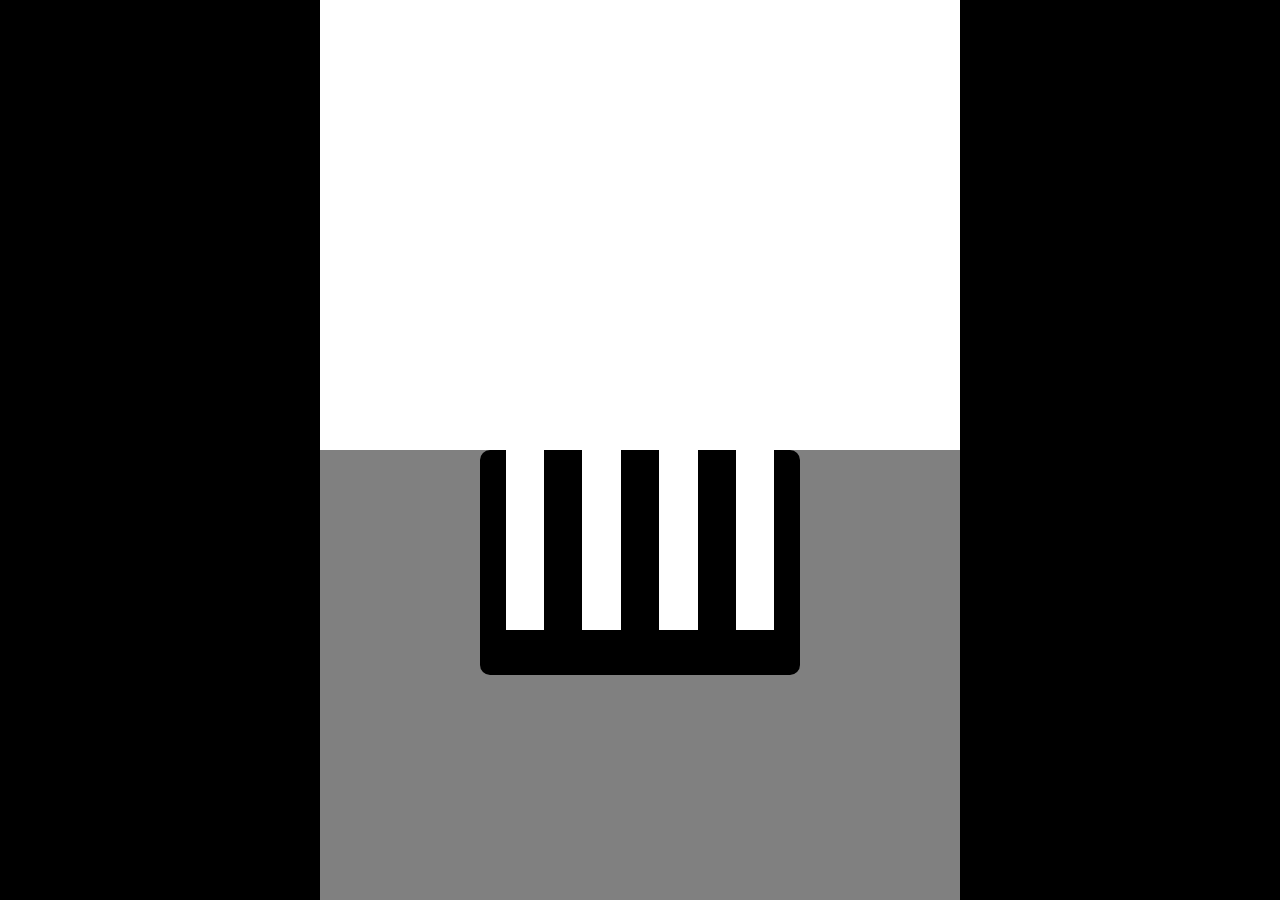
==== index.html @ 57bb1394 "Initial commit" ====
<!DOCTYPE html>
<html lang="ja">

<head>
    <meta charset="utf-8">
    <meta http-equiv="X-UA-Compatible" content="IE=edge">
    <meta name="viewport" content="width=device-width, initial-scale=1">
    <title>テスト</title>
    <link rel="stylesheet" type="text/css" href="main.css">
    
</head>

<body>
    <div id="box">
        <div id="a1"></div> 
        <div id="a2">
            <div id="board">
                <div class="space_side"></div>
                <div class="output" id="output0"></div>
                <div class="space_interval"></div>
                <div class="output" id="output0"></div>
                <div class="space_interval"></div>
                <div class="output" id="output0"></div>
                <div class="space_interval"></div>
                <div class="output" id="output0"></div>
                <div class="space_side"></div>
            </div>
        </div>
        </div>
</body>
</html>
<script src="main.js"></script>
---- main.css ----
body {
    margin: 0;
    padding: 0;
  }
 
  #box {
    width: 100%;
    height: 100vh;
    background:black;
    font-size: 100px;
    /*display: flex;
    /*align-items: center; /* 縦方向中央揃え */
    /*justify-content: center; /* 横方向中央揃え */
    /*flex-direction: column;*/
  }
  #a1{
      background: white;
      width: 50%;
      height:50%;
      margin: 0 auto;
  }
  #a2{
    background: gray;
    width: 50%;
    height:50%;
    margin: 0 auto 0 auto;
    }
  #board{
      background: black;
      width:50%;
/*
padding-top: 25%;
*/
      height: 50%;
      margin: 0px auto 0 auto;
      border-radius: 10px 10px 10px 10px;
      
      }

  .space_side{
      width: 8%;
      height: 10%;
      float:left;
  }
  .output{
      background: white;
      width: 12%;
      height: 80%;
      float:left;
    }
  .space_interval{
      width: 12%;
      height: 10%;
      float:left;
    }
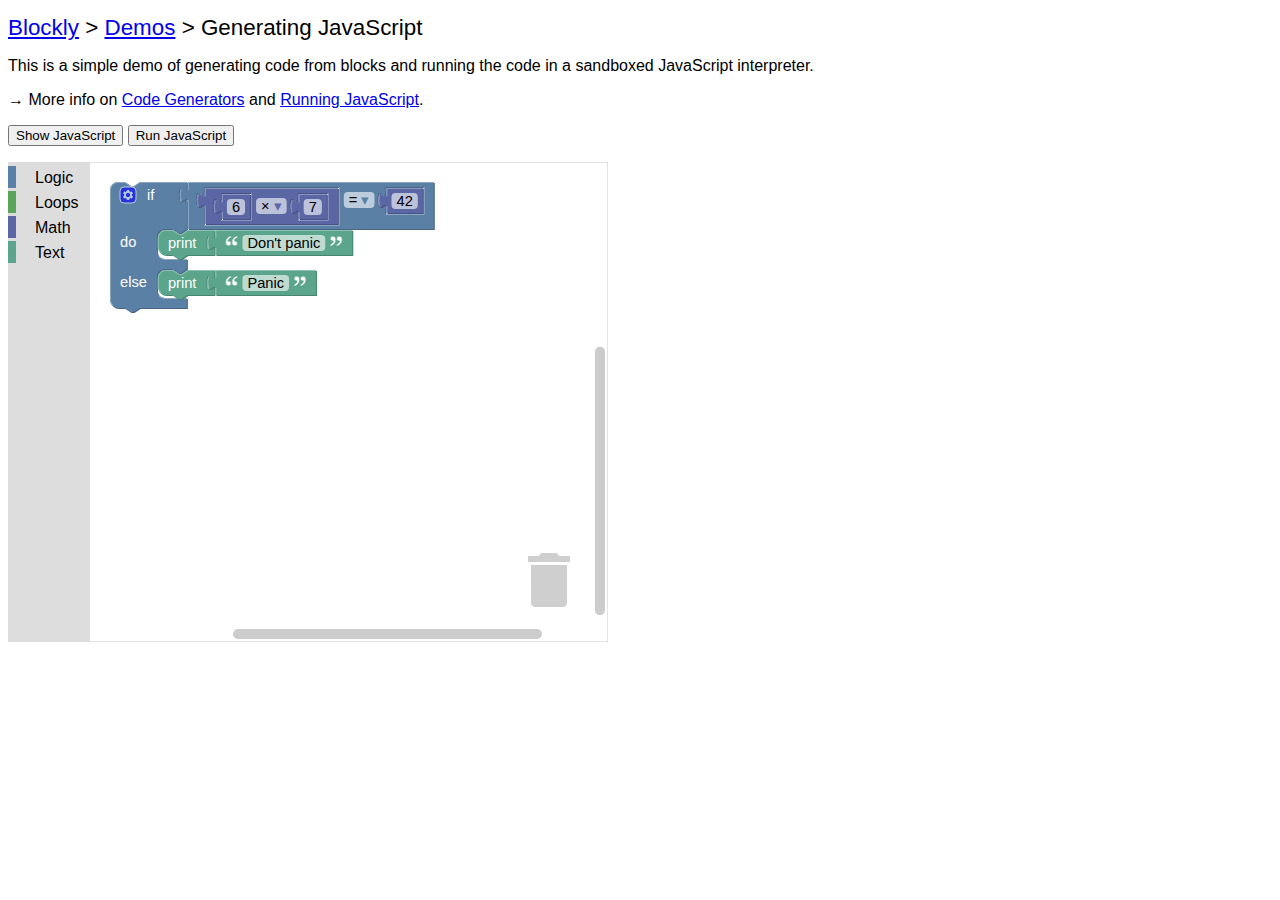
==== commit 6990e68d: "a" ====
--- a/index.html
+++ b/index.html
@@ -1,32 +1,148 @@
 <!DOCTYPE html>
-<html lang="ja">
+<html>
+<head>
+  <meta charset="utf-8">
+  <title>Blockly Demo: Generating JavaScript</title>
+  <script src="blockly-master/blockly_compressed.js"></script>
+  <script src="blockly-master/blocks_compressed.js"></script>
+  <script src="blockly-master/javascript_compressed.js"></script>
+  <script src="blockly-master/msg/js/en.js"></script>
+  <style>
+    body {
+      background-color: #fff;
+      font-family: sans-serif;
+    }
+    h1 {
+      font-weight: normal;
+      font-size: 140%;
+    }
+  </style>
+</head>
+<body>
+  <h1><a href="https://developers.google.com/blockly/">Blockly</a> &gt;
+    <a href="../index.html">Demos</a> &gt; Generating JavaScript</h1>
 
-<head>
-    <meta charset="utf-8">
-    <meta http-equiv="X-UA-Compatible" content="IE=edge">
-    <meta name="viewport" content="width=device-width, initial-scale=1">
-    <title>テスト</title>
-    <link rel="stylesheet" type="text/css" href="main.css">
-    
-</head>
+  <p>This is a simple demo of generating code from blocks and running
+  the code in a sandboxed JavaScript interpreter.</p>
 
-<body>
-    <div id="box">
-        <div id="a1"></div> 
-        <div id="a2">
-            <div id="board">
-                <div class="space_side"></div>
-                <div class="output" id="output0"></div>
-                <div class="space_interval"></div>
-                <div class="output" id="output0"></div>
-                <div class="space_interval"></div>
-                <div class="output" id="output0"></div>
-                <div class="space_interval"></div>
-                <div class="output" id="output0"></div>
-                <div class="space_side"></div>
-            </div>
-        </div>
-        </div>
+  <p>&rarr; More info on <a href="https://developers.google.com/blockly/guides/configure/web/code-generators">Code Generators</a> and <a href="https://developers.google.com/blockly/guides/app-integration/running-javascript">Running JavaScript</a>.</p>
+
+  <p>
+    <button onclick="showCode()">Show JavaScript</button>
+    <button onclick="runCode()">Run JavaScript</button>
+  </p>
+
+  <div id="blocklyDiv" style="height: 480px; width: 600px;"></div>
+
+  <xml id="toolbox" style="display: none">
+    <category name="Logic" colour="%{BKY_LOGIC_HUE}">
+      <block type="controls_if"></block>
+      <block type="logic_compare"></block>
+      <block type="logic_operation"></block>
+      <block type="logic_negate"></block>
+      <block type="logic_boolean"></block>
+    </category>
+    <category name="Loops" colour="%{BKY_LOOPS_HUE}">
+      <block type="controls_repeat_ext">
+        <value name="TIMES">
+          <block type="math_number">
+            <field name="NUM">10</field>
+          </block>
+        </value>
+      </block>
+      <block type="controls_whileUntil"></block>
+    </category>
+    <category name="Math" colour="%{BKY_MATH_HUE}">
+      <block type="math_number">
+        <field name="NUM">123</field>
+      </block>
+      <block type="math_arithmetic"></block>
+      <block type="math_single"></block>
+    </category>
+    <category name="Text" colour="%{BKY_TEXTS_HUE}">
+      <block type="text"></block>
+      <block type="text_length"></block>
+      <block type="text_print"></block>
+    </category>
+  </xml>
+
+  <xml id="startBlocks" style="display: none">
+    <block type="controls_if" inline="false" x="20" y="20">
+      <mutation else="1"></mutation>
+      <value name="IF0">
+        <block type="logic_compare" inline="true">
+          <field name="OP">EQ</field>
+          <value name="A">
+            <block type="math_arithmetic" inline="true">
+              <field name="OP">MULTIPLY</field>
+              <value name="A">
+                <block type="math_number">
+                  <field name="NUM">6</field>
+                </block>
+              </value>
+              <value name="B">
+                <block type="math_number">
+                  <field name="NUM">7</field>
+                </block>
+              </value>
+            </block>
+          </value>
+          <value name="B">
+            <block type="math_number">
+              <field name="NUM">42</field>
+            </block>
+          </value>
+        </block>
+      </value>
+      <statement name="DO0">
+        <block type="text_print" inline="false">
+          <value name="TEXT">
+            <block type="text">
+              <field name="TEXT">Don't panic</field>
+            </block>
+          </value>
+        </block>
+      </statement>
+      <statement name="ELSE">
+        <block type="text_print" inline="false">
+          <value name="TEXT">
+            <block type="text">
+              <field name="TEXT">Panic</field>
+            </block>
+          </value>
+        </block>
+      </statement>
+    </block>
+  </xml>
+
+  <script>
+    var demoWorkspace = Blockly.inject('blocklyDiv',
+        {media: 'blockly-master/media/',
+         toolbox: document.getElementById('toolbox')});
+    Blockly.Xml.domToWorkspace(document.getElementById('startBlocks'),
+                               demoWorkspace);
+
+    function showCode() {
+      // Generate JavaScript code and display it.
+      Blockly.JavaScript.INFINITE_LOOP_TRAP = null;
+      var code = Blockly.JavaScript.workspaceToCode(demoWorkspace);
+      alert(code);
+    }
+
+    function runCode() {
+      // Generate JavaScript code and run it.
+      window.LoopTrap = 1000;
+      Blockly.JavaScript.INFINITE_LOOP_TRAP =
+          'if (--window.LoopTrap == 0) throw "Infinite loop.";\n';
+      var code = Blockly.JavaScript.workspaceToCode(demoWorkspace);
+      Blockly.JavaScript.INFINITE_LOOP_TRAP = null;
+      try {
+        eval(code);
+      } catch (e) {
+        alert(e);
+      }
+    }
+  </script>
+
 </body>
 </html>
-<script src="main.js"></script>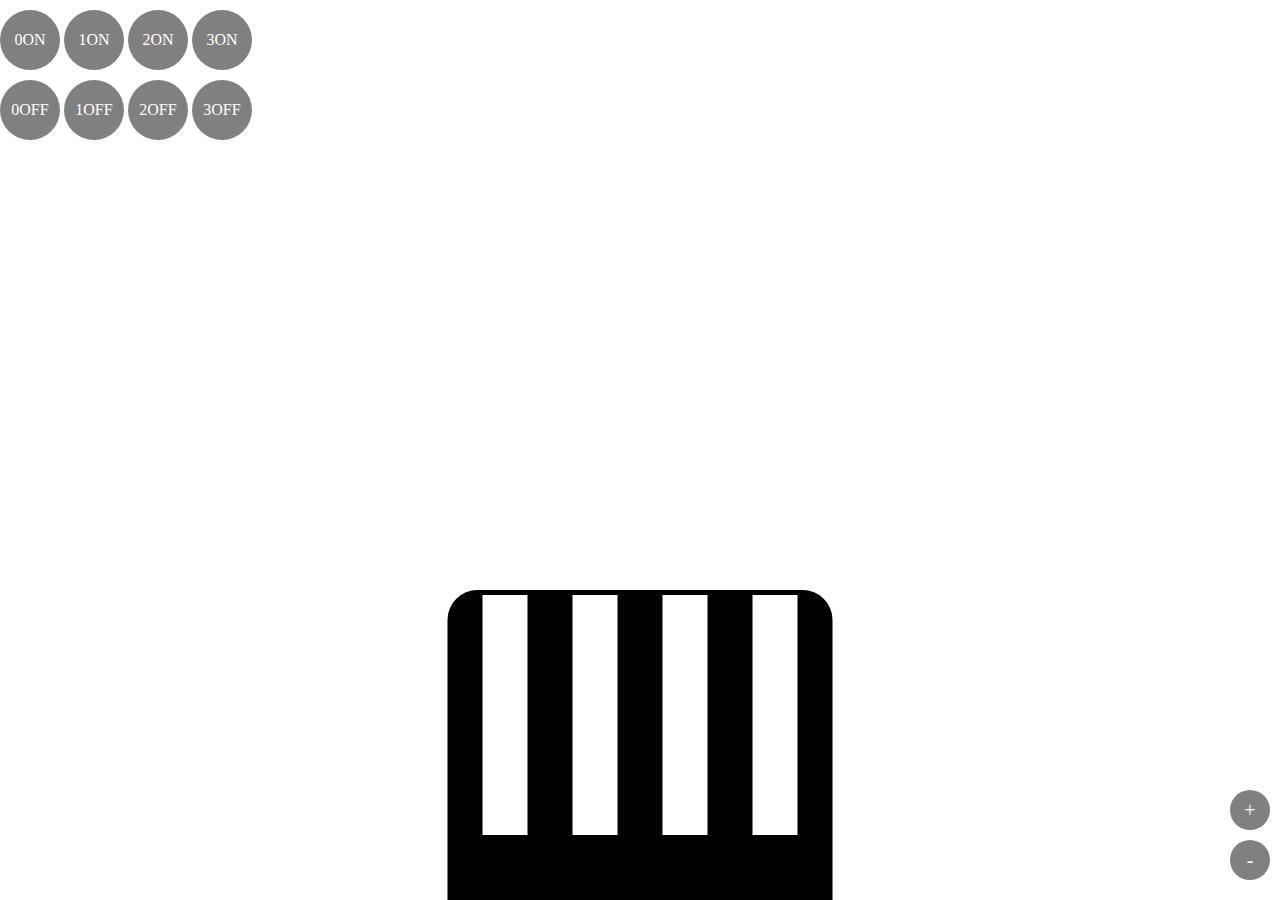
==== commit a3256bb5: "test_smarkit" ====
--- a/index.html
+++ b/index.html
@@ -1,148 +1,43 @@
 <!DOCTYPE html>
-<html>
+<html lang="ja">
+
 <head>
-  <meta charset="utf-8">
-  <title>Blockly Demo: Generating JavaScript</title>
-  <script src="blockly-master/blockly_compressed.js"></script>
-  <script src="blockly-master/blocks_compressed.js"></script>
-  <script src="blockly-master/javascript_compressed.js"></script>
-  <script src="blockly-master/msg/js/en.js"></script>
-  <style>
-    body {
-      background-color: #fff;
-      font-family: sans-serif;
-    }
-    h1 {
-      font-weight: normal;
-      font-size: 140%;
-    }
-  </style>
+    <meta charset="utf-8">
+    <meta http-equiv="X-UA-Compatible" content="IE=edge">
+    <meta name="viewport" content="width=device-width, initial-scale=1">
+    <title>テスト</title>
+    <link rel="stylesheet" type="text/css" href="main.css">
 </head>
+
 <body>
-  <h1><a href="https://developers.google.com/blockly/">Blockly</a> &gt;
-    <a href="../index.html">Demos</a> &gt; Generating JavaScript</h1>
+<div id="a1">
+    <div class="lightButton" id="0", onMouseDown="lightOn(this)">0ON</div>
+    <div class="lightButton" id="1", onMouseDown="lightOn(this)">1ON</div>
+    <div class="lightButton" id="2", onMouseDown="lightOn(this)">2ON</div>
+    <div class="lightButton" id="3", onMouseDown="lightOn(this)">3ON</div>
+<br>
+    <div class="lightButton" id="4", onMouseDown="lightOn(this)">0OFF</div>
+    <div class="lightButton" id="5", onMouseDown="lightOn(this)">1OFF</div>
+    <div class="lightButton" id="6", onMouseDown="lightOn(this)">2OFF</div>
+    <div class="lightButton" id="7", onMouseDown="lightOn(this)">3OFF</div>
 
-  <p>This is a simple demo of generating code from blocks and running
-  the code in a sandboxed JavaScript interpreter.</p>
-
-  <p>&rarr; More info on <a href="https://developers.google.com/blockly/guides/configure/web/code-generators">Code Generators</a> and <a href="https://developers.google.com/blockly/guides/app-integration/running-javascript">Running JavaScript</a>.</p>
-
-  <p>
-    <button onclick="showCode()">Show JavaScript</button>
-    <button onclick="runCode()">Run JavaScript</button>
-  </p>
-
-  <div id="blocklyDiv" style="height: 480px; width: 600px;"></div>
-
-  <xml id="toolbox" style="display: none">
-    <category name="Logic" colour="%{BKY_LOGIC_HUE}">
-      <block type="controls_if"></block>
-      <block type="logic_compare"></block>
-      <block type="logic_operation"></block>
-      <block type="logic_negate"></block>
-      <block type="logic_boolean"></block>
-    </category>
-    <category name="Loops" colour="%{BKY_LOOPS_HUE}">
-      <block type="controls_repeat_ext">
-        <value name="TIMES">
-          <block type="math_number">
-            <field name="NUM">10</field>
-          </block>
-        </value>
-      </block>
-      <block type="controls_whileUntil"></block>
-    </category>
-    <category name="Math" colour="%{BKY_MATH_HUE}">
-      <block type="math_number">
-        <field name="NUM">123</field>
-      </block>
-      <block type="math_arithmetic"></block>
-      <block type="math_single"></block>
-    </category>
-    <category name="Text" colour="%{BKY_TEXTS_HUE}">
-      <block type="text"></block>
-      <block type="text_length"></block>
-      <block type="text_print"></block>
-    </category>
-  </xml>
-
-  <xml id="startBlocks" style="display: none">
-    <block type="controls_if" inline="false" x="20" y="20">
-      <mutation else="1"></mutation>
-      <value name="IF0">
-        <block type="logic_compare" inline="true">
-          <field name="OP">EQ</field>
-          <value name="A">
-            <block type="math_arithmetic" inline="true">
-              <field name="OP">MULTIPLY</field>
-              <value name="A">
-                <block type="math_number">
-                  <field name="NUM">6</field>
-                </block>
-              </value>
-              <value name="B">
-                <block type="math_number">
-                  <field name="NUM">7</field>
-                </block>
-              </value>
-            </block>
-          </value>
-          <value name="B">
-            <block type="math_number">
-              <field name="NUM">42</field>
-            </block>
-          </value>
-        </block>
-      </value>
-      <statement name="DO0">
-        <block type="text_print" inline="false">
-          <value name="TEXT">
-            <block type="text">
-              <field name="TEXT">Don't panic</field>
-            </block>
-          </value>
-        </block>
-      </statement>
-      <statement name="ELSE">
-        <block type="text_print" inline="false">
-          <value name="TEXT">
-            <block type="text">
-              <field name="TEXT">Panic</field>
-            </block>
-          </value>
-        </block>
-      </statement>
-    </block>
-  </xml>
-
-  <script>
-    var demoWorkspace = Blockly.inject('blocklyDiv',
-        {media: 'blockly-master/media/',
-         toolbox: document.getElementById('toolbox')});
-    Blockly.Xml.domToWorkspace(document.getElementById('startBlocks'),
-                               demoWorkspace);
-
-    function showCode() {
-      // Generate JavaScript code and display it.
-      Blockly.JavaScript.INFINITE_LOOP_TRAP = null;
-      var code = Blockly.JavaScript.workspaceToCode(demoWorkspace);
-      alert(code);
-    }
-
-    function runCode() {
-      // Generate JavaScript code and run it.
-      window.LoopTrap = 1000;
-      Blockly.JavaScript.INFINITE_LOOP_TRAP =
-          'if (--window.LoopTrap == 0) throw "Infinite loop.";\n';
-      var code = Blockly.JavaScript.workspaceToCode(demoWorkspace);
-      Blockly.JavaScript.INFINITE_LOOP_TRAP = null;
-      try {
-        eval(code);
-      } catch (e) {
-        alert(e);
-      }
-    }
-  </script>
-
-</body>
-</html>
+</div>
+<div id="a2">
+    <div id="board">
+        <div class="space_side"></div>
+        <div class="output" id="out00"></div>
+        <div class="space_interval"></div>
+        <div class="output" id="out01"></div>
+        <div class="space_interval"></div>
+        <div class="output" id="out02"></div>
+        <div class="space_interval"></div>
+        <div class="output" id="out03"></div>
+        <div class="space_side"></div>
+    </div>
+    <div class="zoom">
+        <div class="zoomButton" onMouseDown="zoomUpDown();" ontouchstart="zoomUpDown();" onMouseUp="zoomUpUp();" onmouseout="zoomUpUp();" ontouchend="zoomUpUp();" >+<br> </div>
+        <div class="zoomButton" onMouseDown="zoomOutDown();" ontouchstart="zoomOutDown();" onMouseUp="zoomOutUp();" onmouseout="zoomOutUp();" ontouchend="zoomOutUp();" >-</div>
+    </div>
+</div>
+<script type="text/javascript" src="main.js"></script>
+</body>--- a/main.css
+++ b/main.css
@@ -0,0 +1,77 @@
+html, body {
+    position: relative;
+    height: 100%;
+    margin: 0px;
+    padding: 0px;
+}
+#a1 {
+    position: relative;
+    height: 50px;
+    width: 100%;
+    background: white;
+}
+#a2{
+    position: relative;
+    height:  50px;
+    width: 100%;
+    background: white;
+}
+#board{
+    background: black;
+    width: 50%;
+    height: 100%;
+    border-radius: 30px 30px 0 0;
+    position: absolute;
+    bottom: 0;
+    left: 50%;
+    transform: translate(-50%,0%);
+    border: solid 5px black;
+}
+.space_side{
+    width: 8%;
+    height: 10%;
+    float: left;
+}
+.output{
+    background: white;
+    width: 12%;
+    height: 80%;
+    float: left;
+}
+.space_interval{
+    width: 12%;
+    height: 10%;
+    float:left;
+}
+.zoom{
+    position: absolute;
+    bottom: 20px;
+    right: 10px;
+}
+.zoomButton{
+    background: gray;
+    display: block;
+    width:40px;
+    height: 40px;
+    border-radius: 50%;
+    font-size: 20px;
+    color: white;
+    margin-top: 10px;
+    text-align:center;
+    line-height: 40px;
+}
+
+.lightButton{
+    display: inline-block;
+    margin-top: 10px;
+    text-decoration: none;
+    background: gray;
+    color: #FFF;
+    width: 60px;
+    height: 60px;
+    line-height: 60px;
+    border-radius: 50%;
+    text-align: center;
+    vertical-align: middle;
+    cursor: pointer;
+}